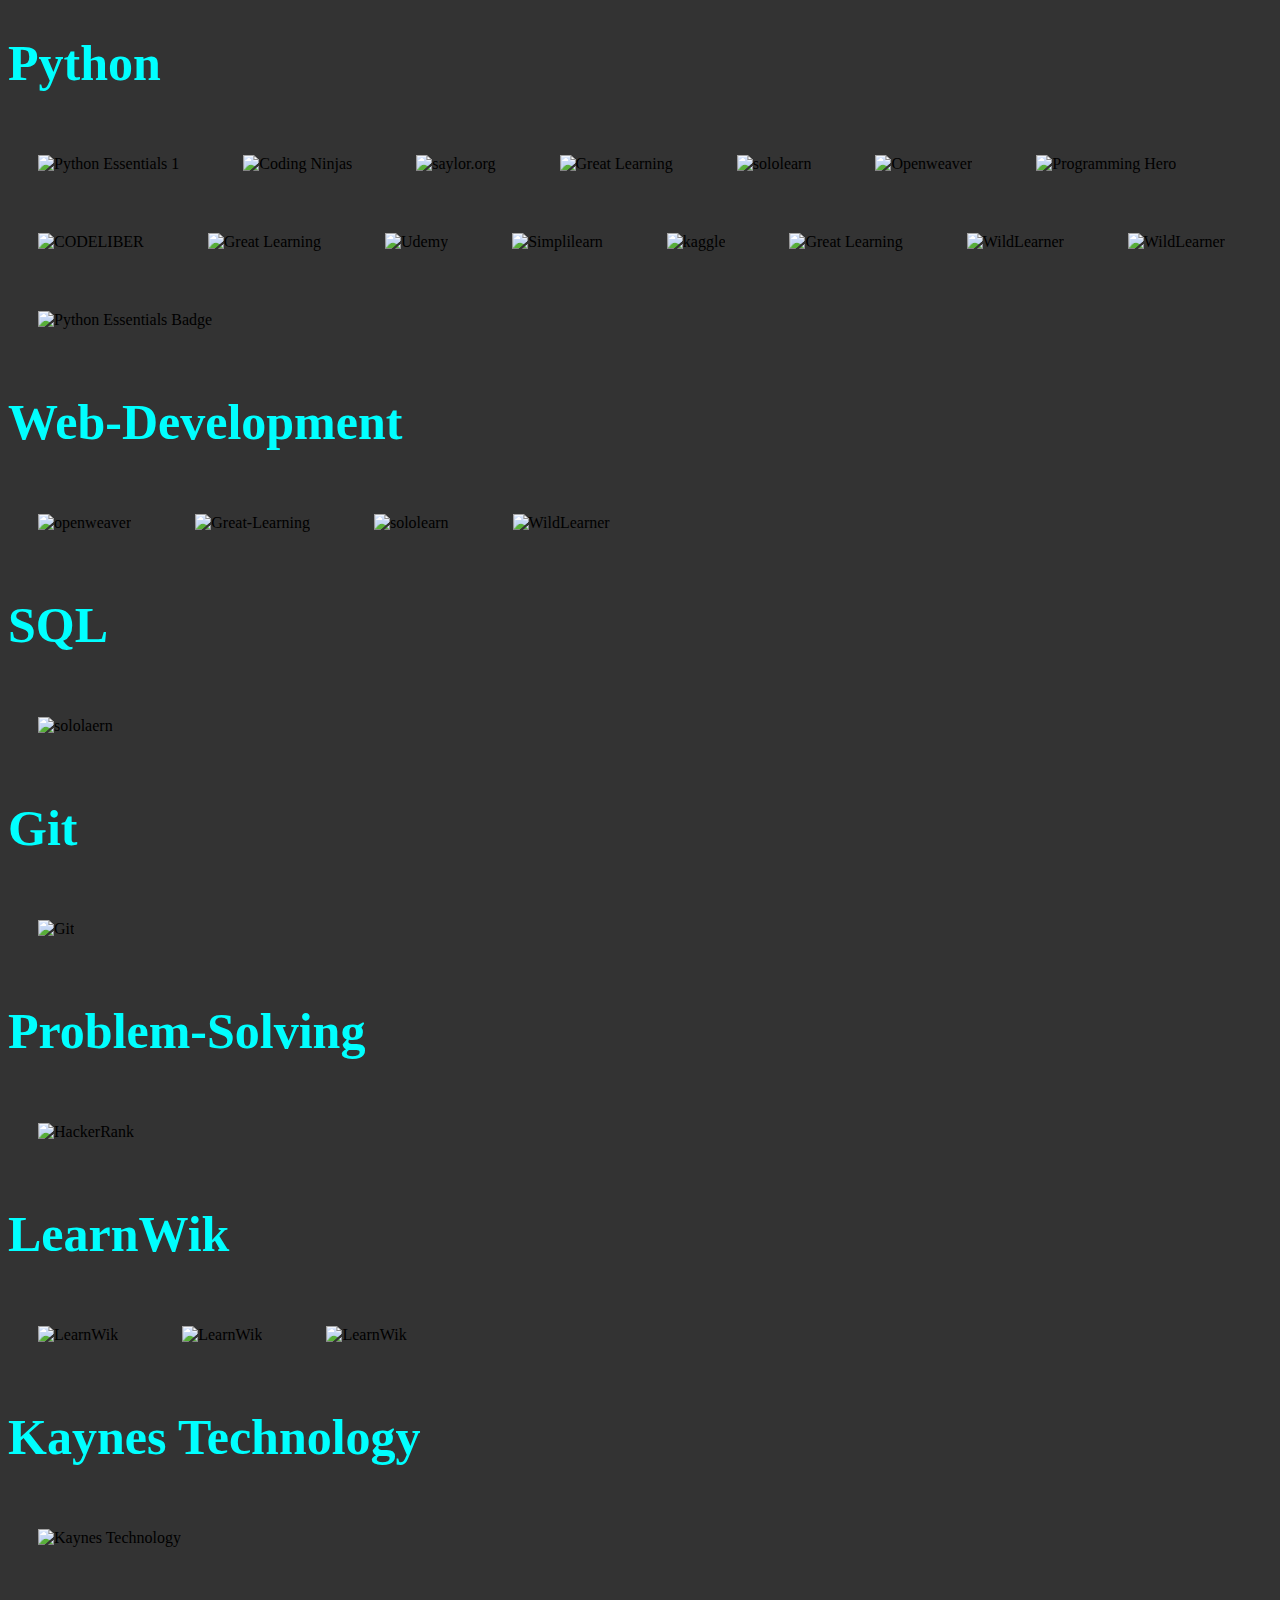
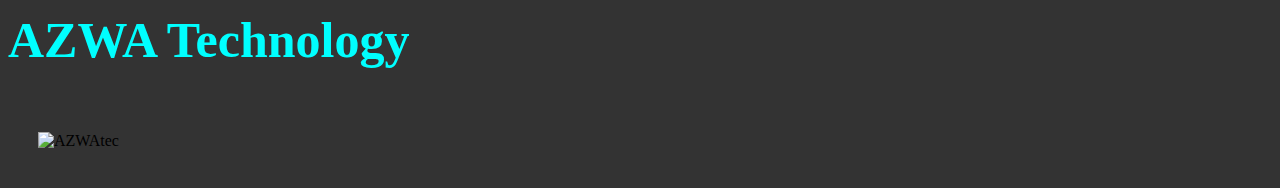
==== certifications.html @ d98af6f2 "Add files via upload" ====
<!DOCTYPE html>
<html lang="en">
<head>
    <meta charset="UTF-8">
    <meta name="viewport" content="width=device-width, initial-scale=1.0">
    <title>certifications</title>
    <link rel="stylesheet" href="certifications.css">
</head>
<body>
    <div>
        <h1>Python</h1>
            <img src="certificates\Python_Essentials_1.jpg" alt="Python Essentials 1">

            <img src="certificates\Basics of python by Coding Ninjas.jpg" alt="Coding Ninjas">
            
            <img src="certificates\CS105 Introduction to Python by saylor.org Academy.jpg" alt="saylor.org">
            
            <img src="certificates\Functions in python.jpg" alt="Great Learning">

            <img src="certificates\Introduction to Python by sololearn.jpg" alt="sololearn">
        
            <img src="certificates\Programming in python by Openweaver.jpg" alt="Openweaver">
        
            <img src="certificates\Programming_Hero_Certificate_python_fundamental (1).jpg" alt="Programming Hero">
        
            <img src="certificates\Python by CODELIBER.png" alt="CODELIBER">
        
            <img src="certificates\Python Data Structures by Great Learning.jpg" alt="Great Learning">
        
            <img src="certificates\python for beginners - Learn all the basics of python by Udemy.jpg" alt="Udemy">

            <img src="certificates\Python for Beginners by Simplilearn.jpg" alt="Simplilearn">

            <img src="certificates\Python kaggle.png" alt="kaggle">
        
            <img src="certificates\Python Programming in Hindi.jpg" alt="Great Learning">

            <img src="certificates\Python by WildLearner.jpg" alt="WildLearner">

            <img src="certificates\Numpy by WildLearner.jpg" alt="WildLearner">

            <img src="certificates\python-essentials Badge.png" alt="Python Essentials Badge">
        </div>

        <div>
        <h1>Web-Development</h1>
        
            <img src="certificates\Basics of HTML_CSS OpenWeaver.png" alt="openweaver">
            
            <img src="certificates\HTML in Hindi.jpg" alt="Great-Learning">
            
            <img src="certificates\Introduction to HTML by sololearn.jpg" alt="sololearn">

            <img src="certificates\HTML by Wild Learner.jpg" alt="WildLearner">
        </div>
            
        <div>
            <h1>SQL</h1>
            <img src="certificates\Introduction to SQL by Sololearn.jpg" alt="sololaern">
        </div>

        <div>
            <h1>Git</h1>
            <img src="certificates\Git by WildLearner.jpg" alt="Git">
        </div>

        <div>
            <h1>Problem-Solving</h1>
            <img src="certificates\problem_solving_basic certificate.jpg" alt="HackerRank">
        </div>

        <div>
            <h1>LearnWik</h1>
            <img src="certificates\LW01801-KARTHIK S V (1).png" alt="LearnWik">
            <img src="certificates\LW01801-KARTHIK S V.png" alt="LearnWik">
            <img src="certificates\LW01801-KARTHIK S V Project Completion Certificate.png" alt="LearnWik">

            <h1>Kaynes Technology</h1>
            <img src="certificates\Kaynes Technology.jpg" alt="Kaynes Technology">

            <h1>AZWA Technology</h1>
            <img src="certificates\Azwa Technology Internship Certificate.jpg" alt="AZWAtec">
        </div>
        
</body
---- certifications.css ----
body{
    background-color:#333;
}
h1{
    color:aqua;
    font-family: 'Times New Roman', Times, serif;
    font-size: 50px;
}
img{
    width:200px;
    padding:30px;
}
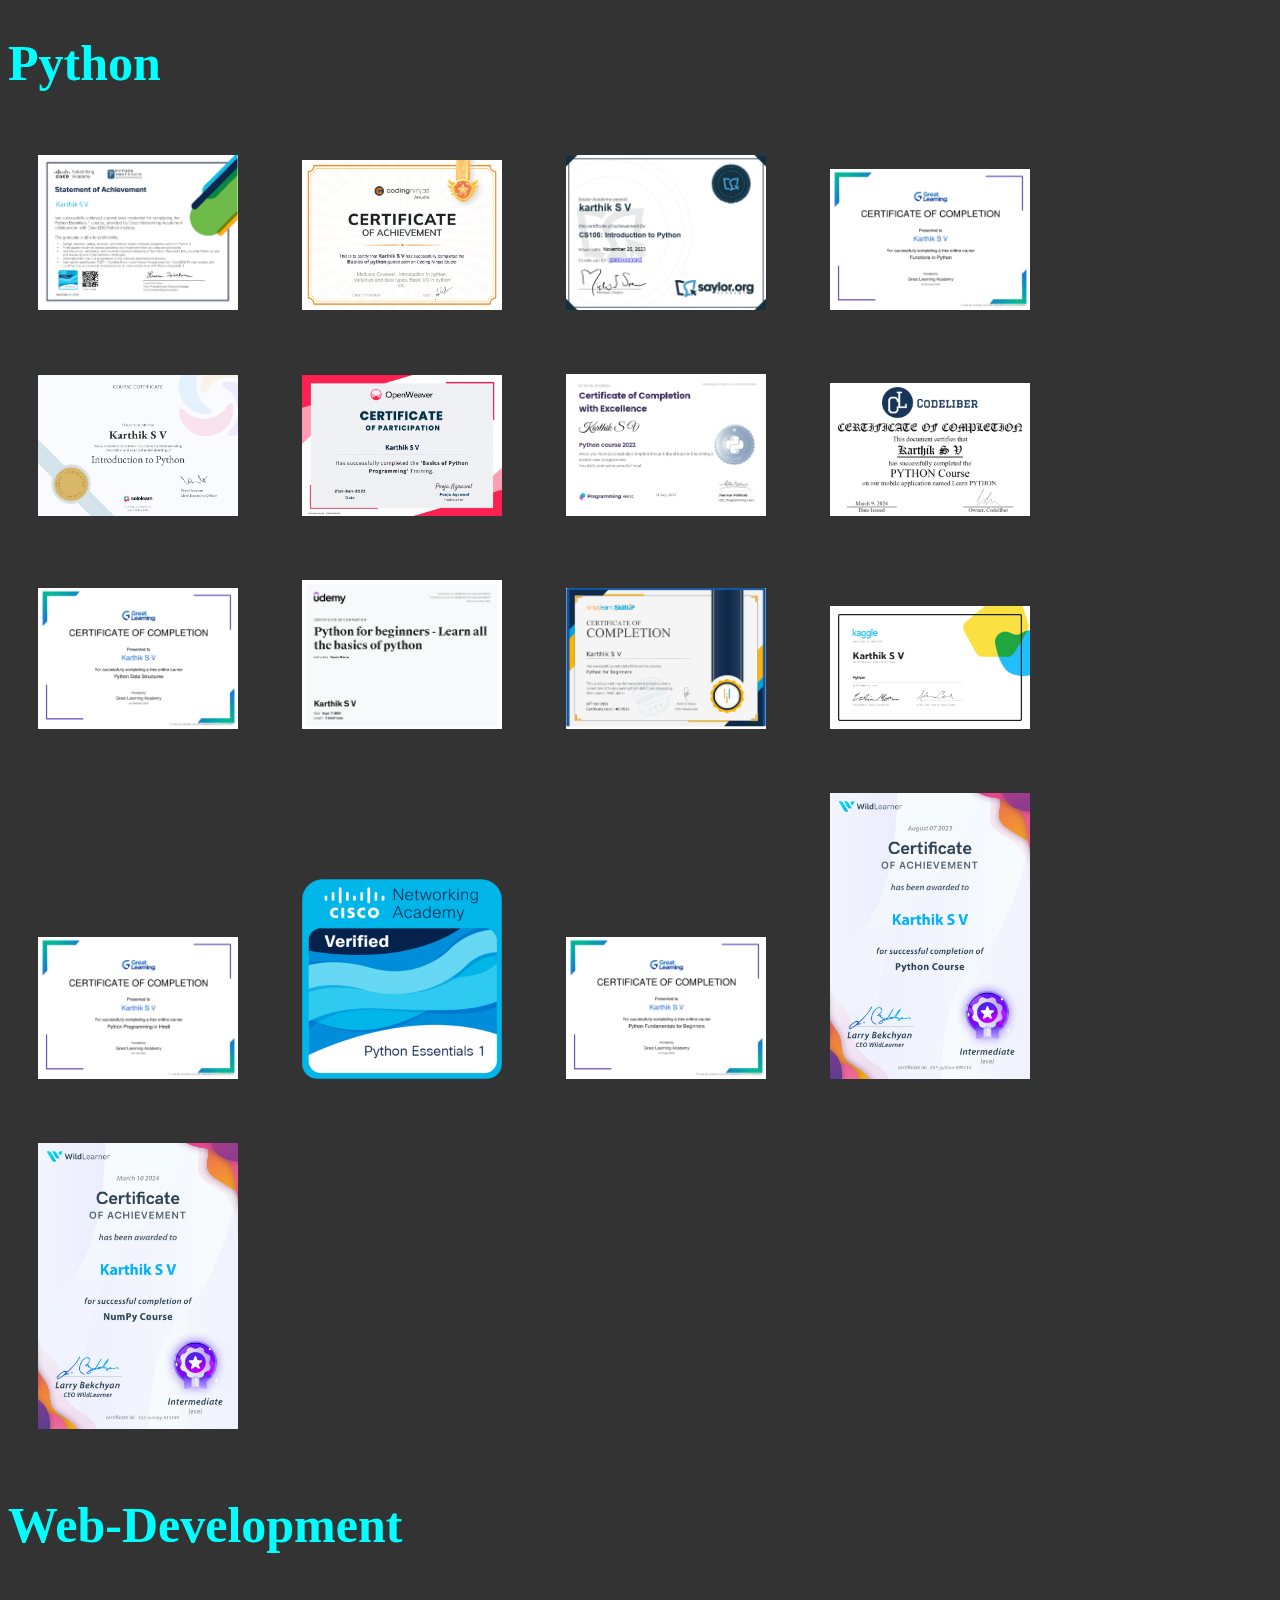
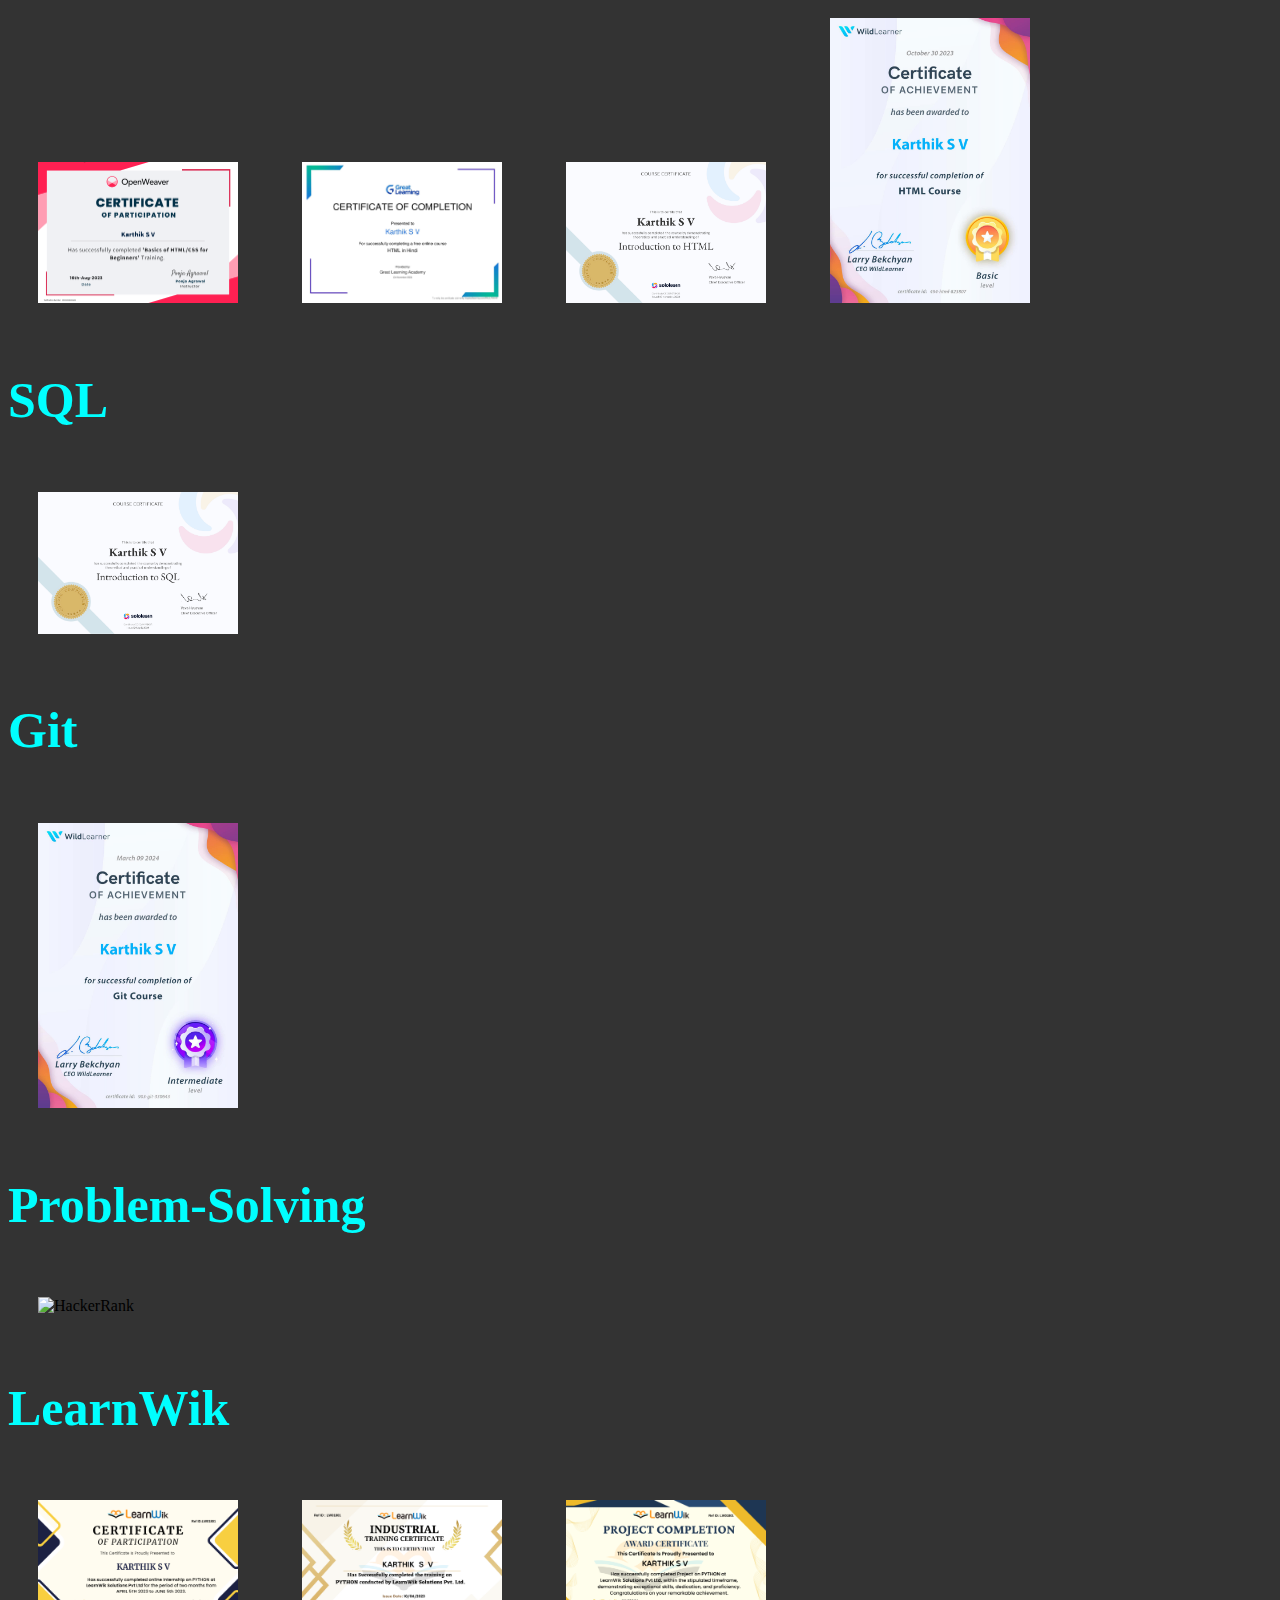
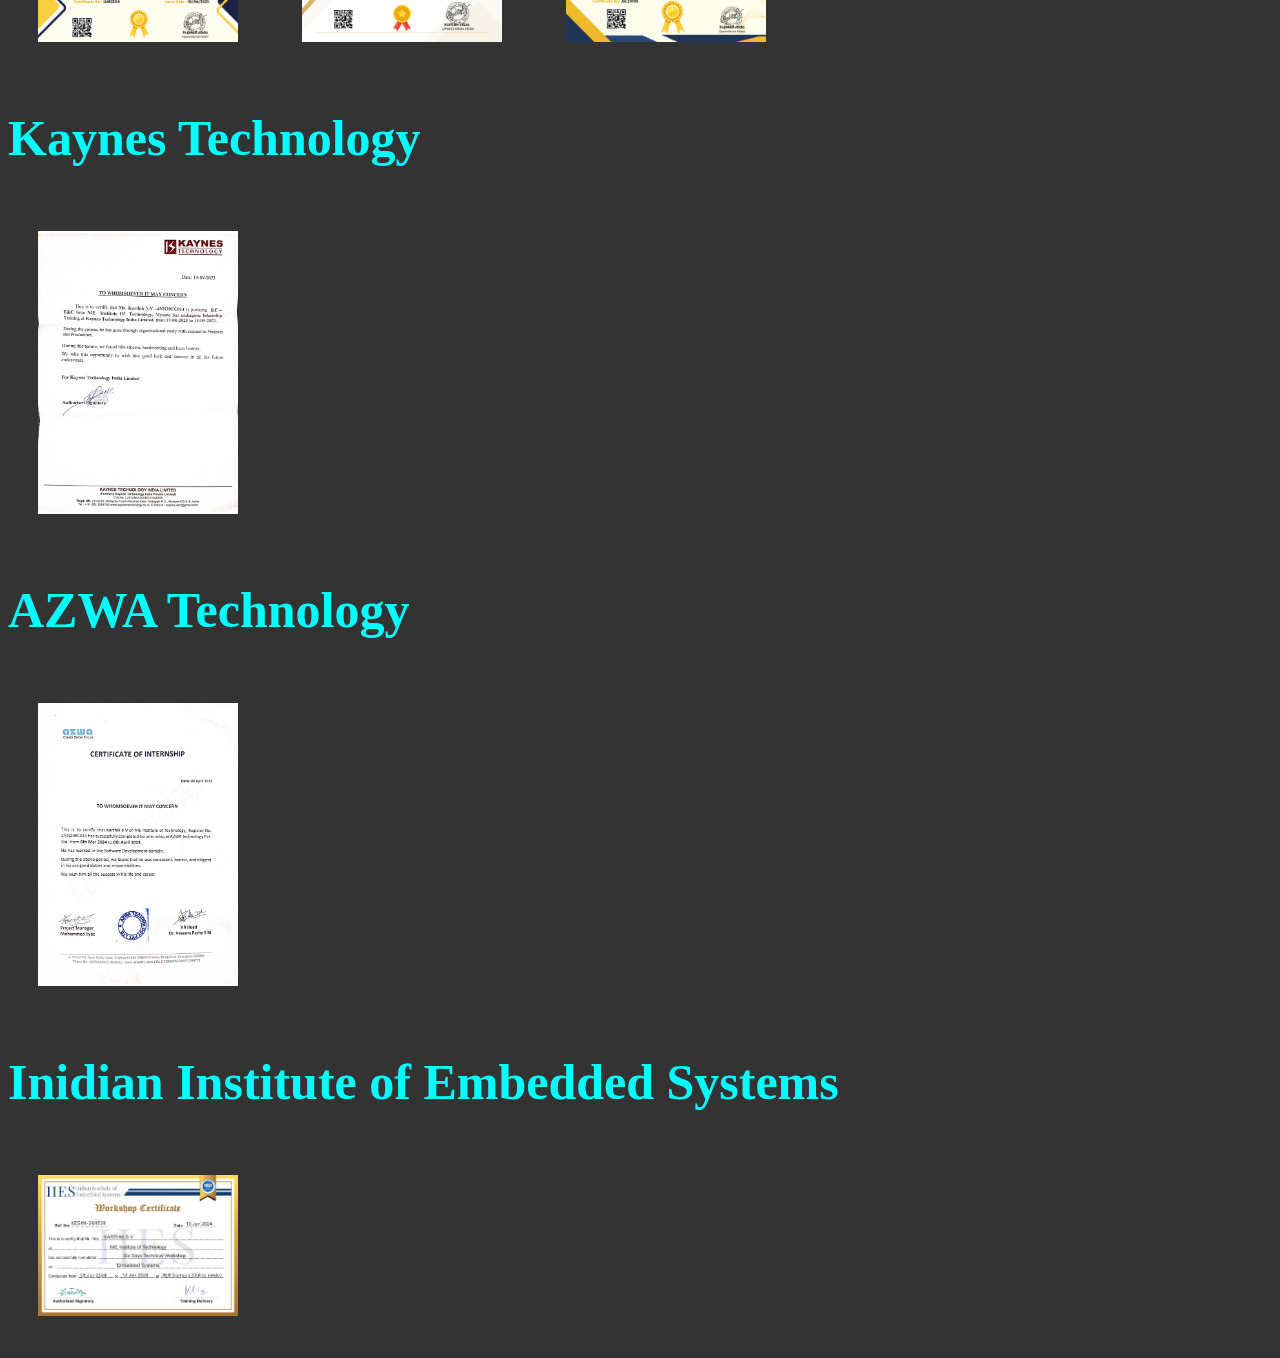
==== commit ac4147c5: "Two certificates added" ====
--- a/certifications.html
+++ b/certifications.html
@@ -35,11 +35,14 @@
         
             <img src="certificates\Python Programming in Hindi.jpg" alt="Great Learning">
 
+            <img src="certificates\python-essentials Badge.png" alt="Python Essentials Badge">
+
+            <img src="certificates\Python Fundamentals for Beginners.jpg" alt="Python">
+
             <img src="certificates\Python by WildLearner.jpg" alt="WildLearner">
 
             <img src="certificates\Numpy by WildLearner.jpg" alt="WildLearner">
 
-            <img src="certificates\python-essentials Badge.png" alt="Python Essentials Badge">
         </div>
 
         <div>
@@ -80,6 +83,9 @@
 
             <h1>AZWA Technology</h1>
             <img src="certificates\Azwa Technology Internship Certificate.jpg" alt="AZWAtec">
+
+            <h1>Inidian Institute of Embedded Systems</h1>
+            <img src="certificates\Embedded Systems Workshop by IIES.jpg" alt="Embedded systems">
         </div>
         
 </body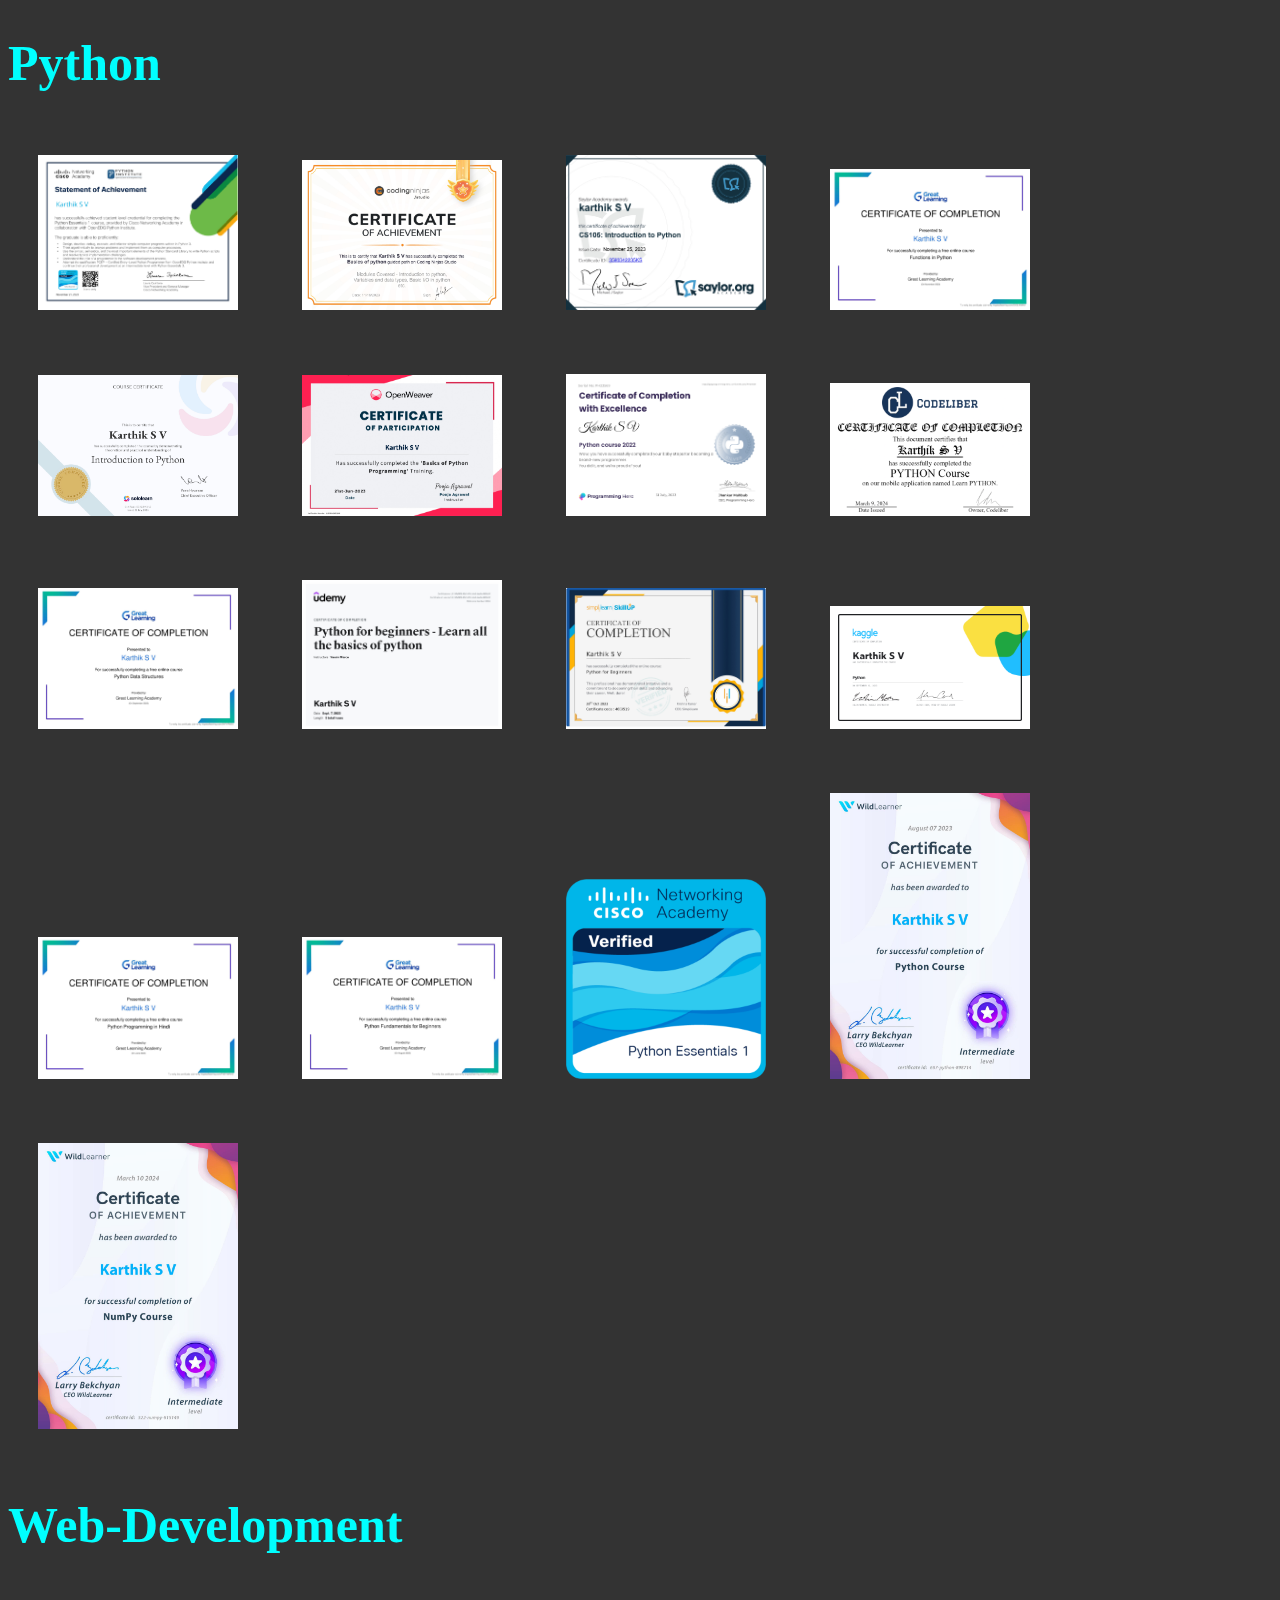
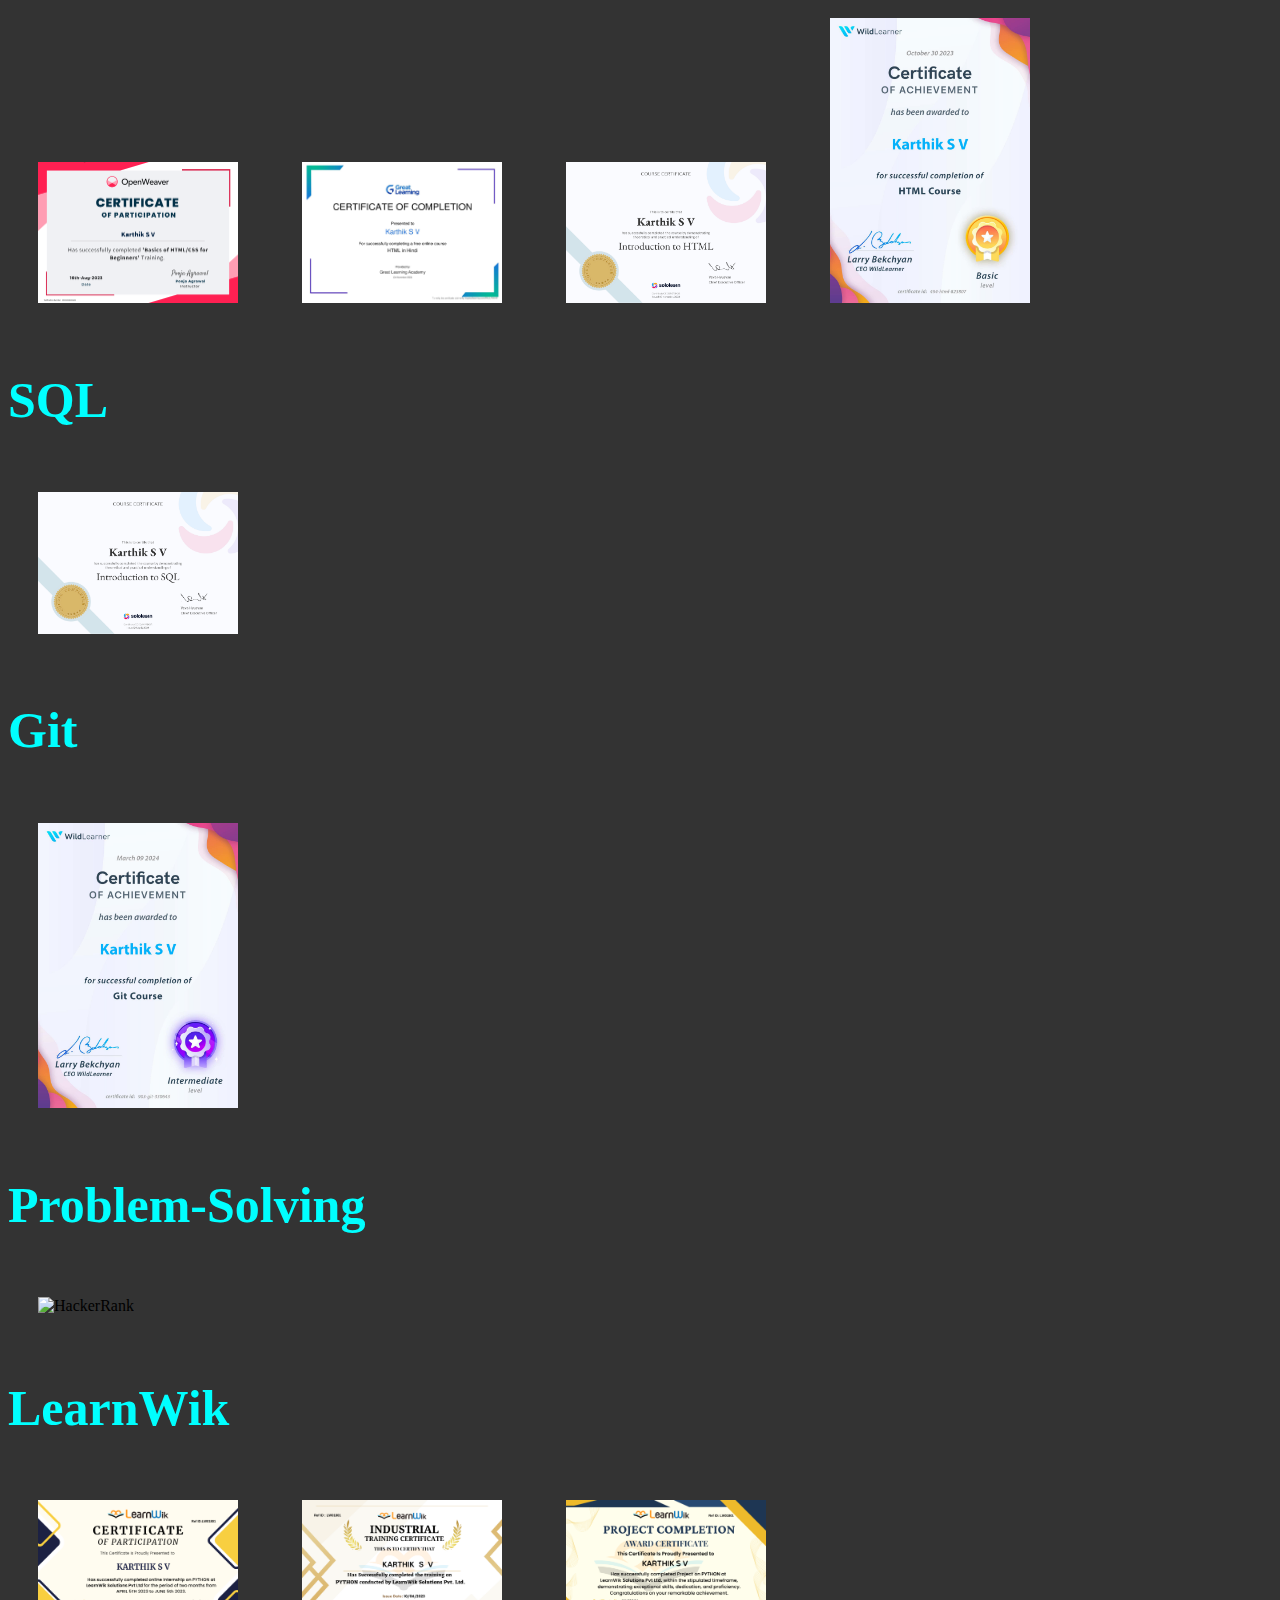
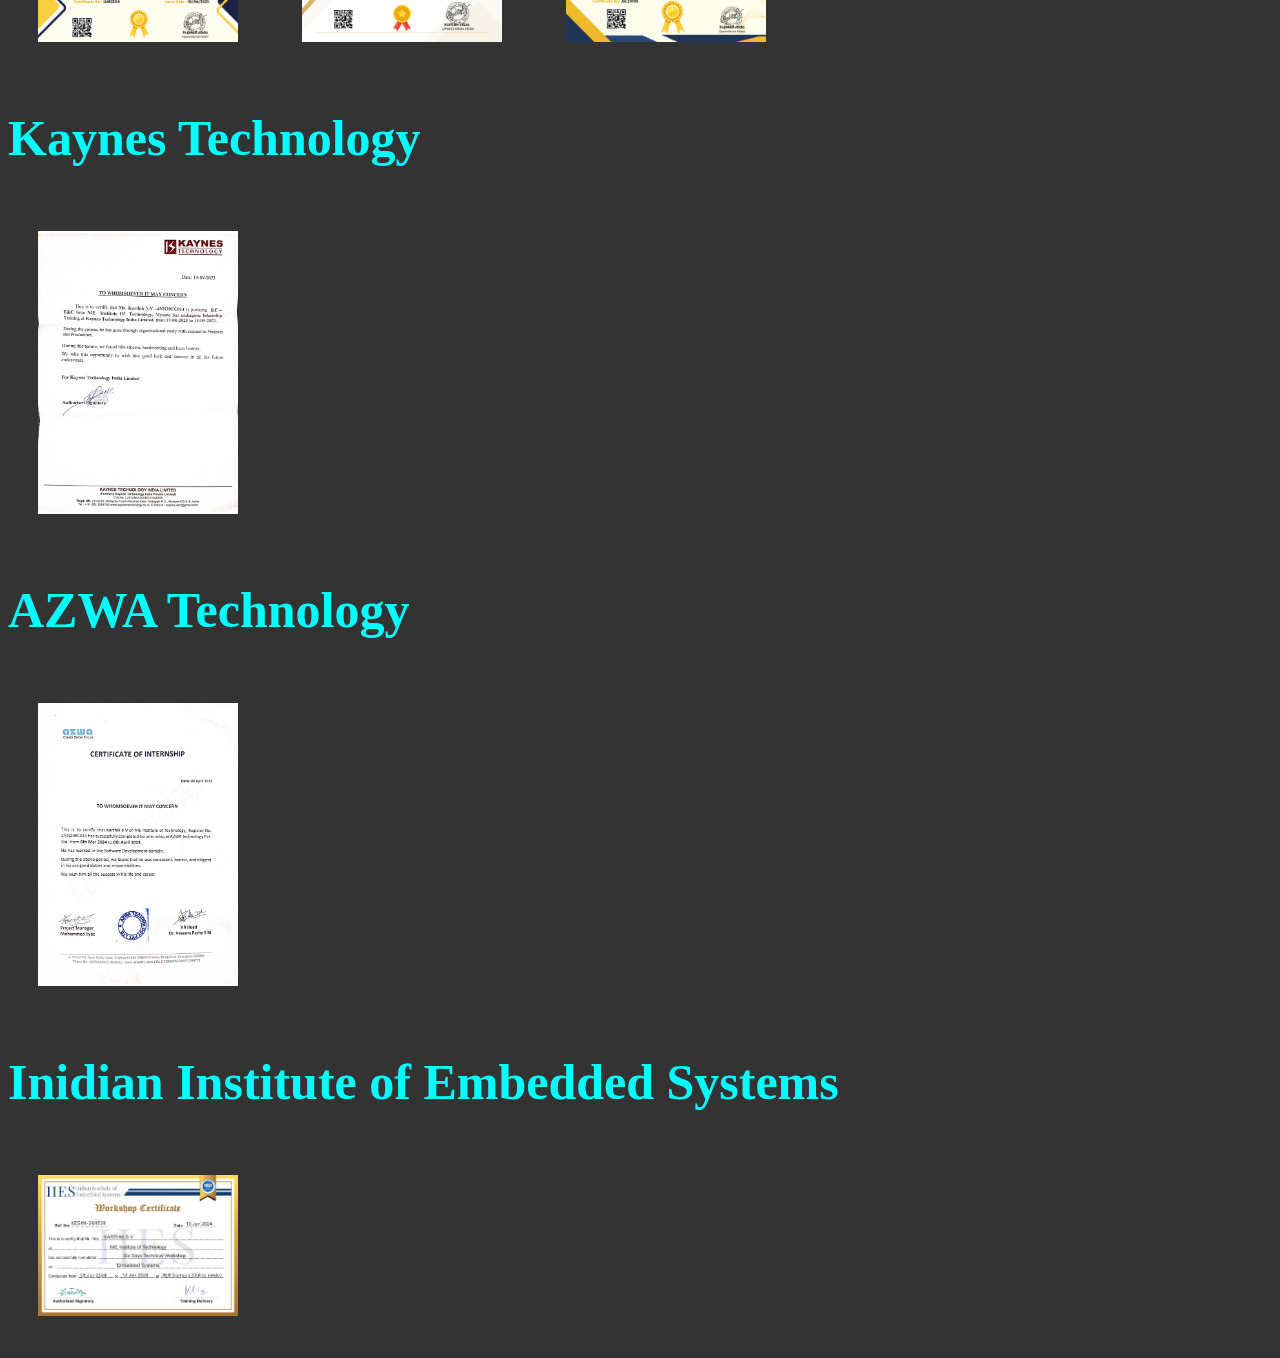
==== commit 63e55444: "Position changed" ====
--- a/certifications.html
+++ b/certifications.html
@@ -35,9 +35,9 @@
         
             <img src="certificates\Python Programming in Hindi.jpg" alt="Great Learning">
 
+            <img src="certificates\Python Fundamentals for Beginners.jpg" alt="Python">
+
             <img src="certificates\python-essentials Badge.png" alt="Python Essentials Badge">
-
-            <img src="certificates\Python Fundamentals for Beginners.jpg" alt="Python">
 
             <img src="certificates\Python by WildLearner.jpg" alt="WildLearner">
 
@@ -75,7 +75,9 @@
         <div>
             <h1>LearnWik</h1>
             <img src="certificates\LW01801-KARTHIK S V (1).png" alt="LearnWik">
+
             <img src="certificates\LW01801-KARTHIK S V.png" alt="LearnWik">
+
             <img src="certificates\LW01801-KARTHIK S V Project Completion Certificate.png" alt="LearnWik">
 
             <h1>Kaynes Technology</h1>
